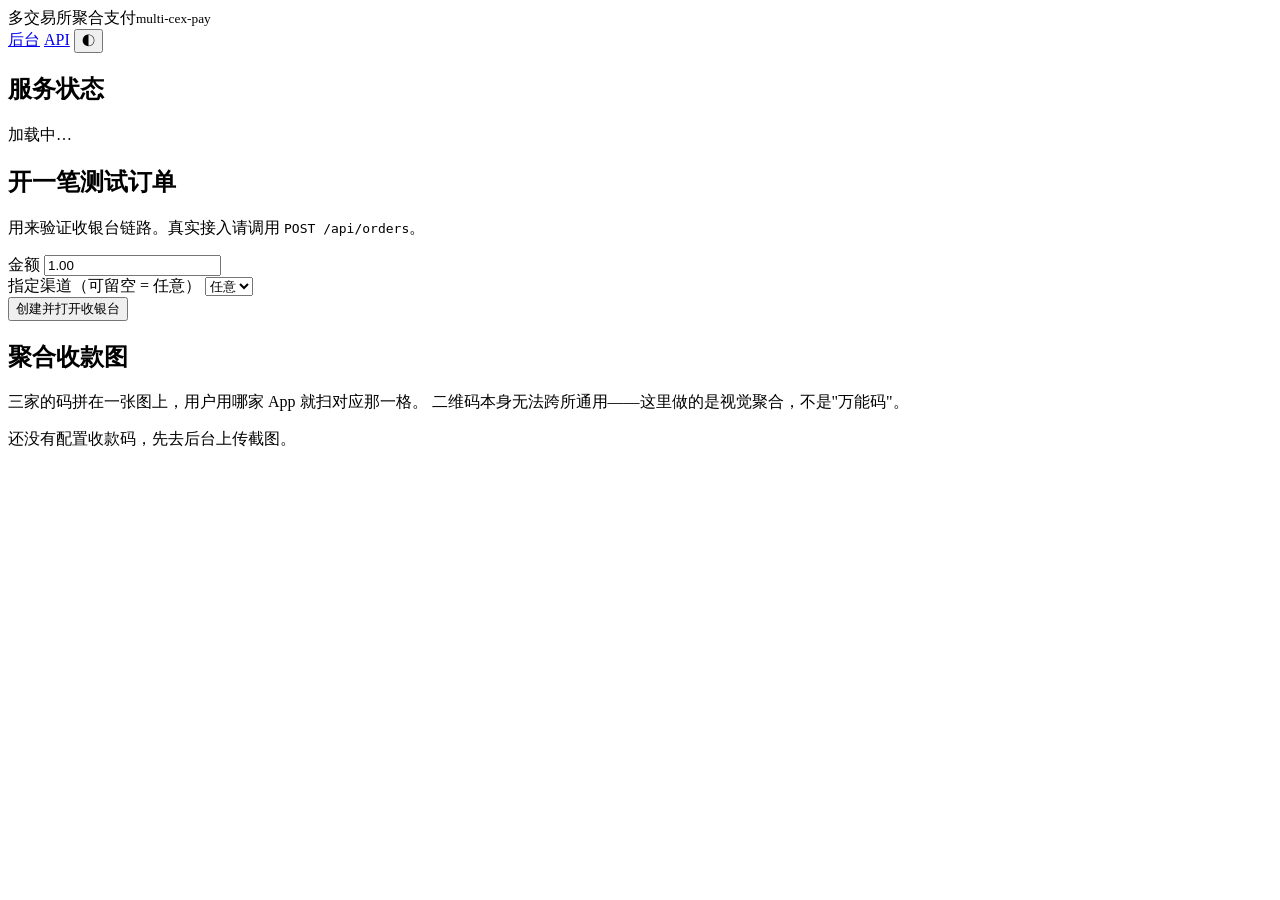
==== web/index.html @ 4de35ccd "feat: 多交易所聚合支付网关（Binance Pay / OKX / Bitget） 用只读 API Key 轮询三家交易所的进账记录，自动核销订单，让个人账户 也能当收款通道用——交易所的商户收" ====
<!doctype html>
<html lang="zh-CN">
<head>
<meta charset="utf-8">
<meta name="viewport" content="width=device-width, initial-scale=1">
<title>多交易所聚合支付</title>
<link rel="stylesheet" href="/static/app.css">
</head>
<body>
<header class="top">
  <div class="brand">多交易所聚合支付<small>multi-cex-pay</small></div>
  <nav>
    <a href="/admin" class="mini">后台</a>
    <a href="/docs" class="mini">API</a>
    <button class="ghost sm" id="themeBtn" title="切换主题">◐</button>
  </nav>
</header>

<div class="wrap">
  <div class="card">
    <h2>服务状态</h2>
    <dl class="kv" id="healthKv" style="margin-top:10px">
      <dt>加载中…</dt><dd></dd>
    </dl>
  </div>

  <div class="card">
    <h2>开一笔测试订单</h2>
    <p class="hint">用来验证收银台链路。真实接入请调用 <code>POST /api/orders</code>。</p>
    <div class="row" style="margin-top:12px">
      <div style="min-width:140px">
        <label>金额</label>
        <input type="text" id="amount" value="1.00">
      </div>
      <div style="min-width:180px">
        <label>指定渠道（可留空 = 任意）</label>
        <select id="exchange"><option value="">任意</option></select>
      </div>
      <div style="align-self:flex-end">
        <button class="primary" id="createBtn">创建并打开收银台</button>
      </div>
    </div>
    <div class="msg" id="createMsg"></div>
  </div>

  <div class="card">
    <h2>聚合收款图</h2>
    <p class="hint">
      三家的码拼在一张图上，用户用哪家 App 就扫对应那一格。
      二维码本身无法跨所通用——这里做的是视觉聚合，不是"万能码"。
    </p>
    <div class="agg-preview" style="margin-top:12px">
      <img src="/api/qr/aggregate.png?layout=row&size=420" alt="聚合收款图"
           onerror="this.replaceWith(Object.assign(document.createElement('p'),{className:'msg warn',textContent:'还没有配置收款码，先去后台上传截图。'}))">
    </div>
  </div>
</div>

<script>
(function () {
  const $ = (id) => document.getElementById(id);
  const saved = (() => { try { return localStorage.getItem("cexpay-theme"); } catch (e) { return null; } })();
  if (saved) document.documentElement.dataset.theme = saved;
  $("themeBtn").onclick = () => {
    const root = document.documentElement;
    root.dataset.theme = root.dataset.theme === "dark" ? "light" : "dark";
    try { localStorage.setItem("cexpay-theme", root.dataset.theme); } catch (e) {}
  };

  fetch("/api/health").then((r) => r.json()).then((d) => {
    $("healthKv").innerHTML =
      `<dt>版本</dt><dd class="mono">${d.version}</dd>` +
      `<dt>已配置渠道</dt><dd>${(d.exchanges || []).join("、") || '<span class="faint">无，请先去后台配置</span>'}</dd>` +
      `<dt>后台轮询</dt><dd>${d.poller ? "运行中" : "已关闭（仅手动核销）"}</dd>`;
  });

  fetch("/api/exchanges").then((r) => r.json()).then((d) => {
    const sel = $("exchange");
    (d.exchanges || []).forEach((e) => {
      const o = document.createElement("option");
      o.value = e.name;
      o.textContent = e.display_name;
      sel.appendChild(o);
    });
  });

  $("createBtn").onclick = async function () {
    this.disabled = true;
    const msg = $("createMsg");
    msg.className = "msg";
    msg.textContent = "创建中…";
    try {
      const res = await fetch("/api/orders", {
        method: "POST",
        headers: { "Content-Type": "application/json" },
        body: JSON.stringify({ amount: $("amount").value.trim(), exchange: $("exchange").value || null }),
      });
      const data = await res.json();
      if (!res.ok) throw new Error(data.detail || "创建失败");
      location.href = data.checkout_url;
    } catch (err) {
      msg.className = "msg err";
      msg.textContent = err.message;
      this.disabled = false;
    }
  };
})();
</script>
</body>
</html>
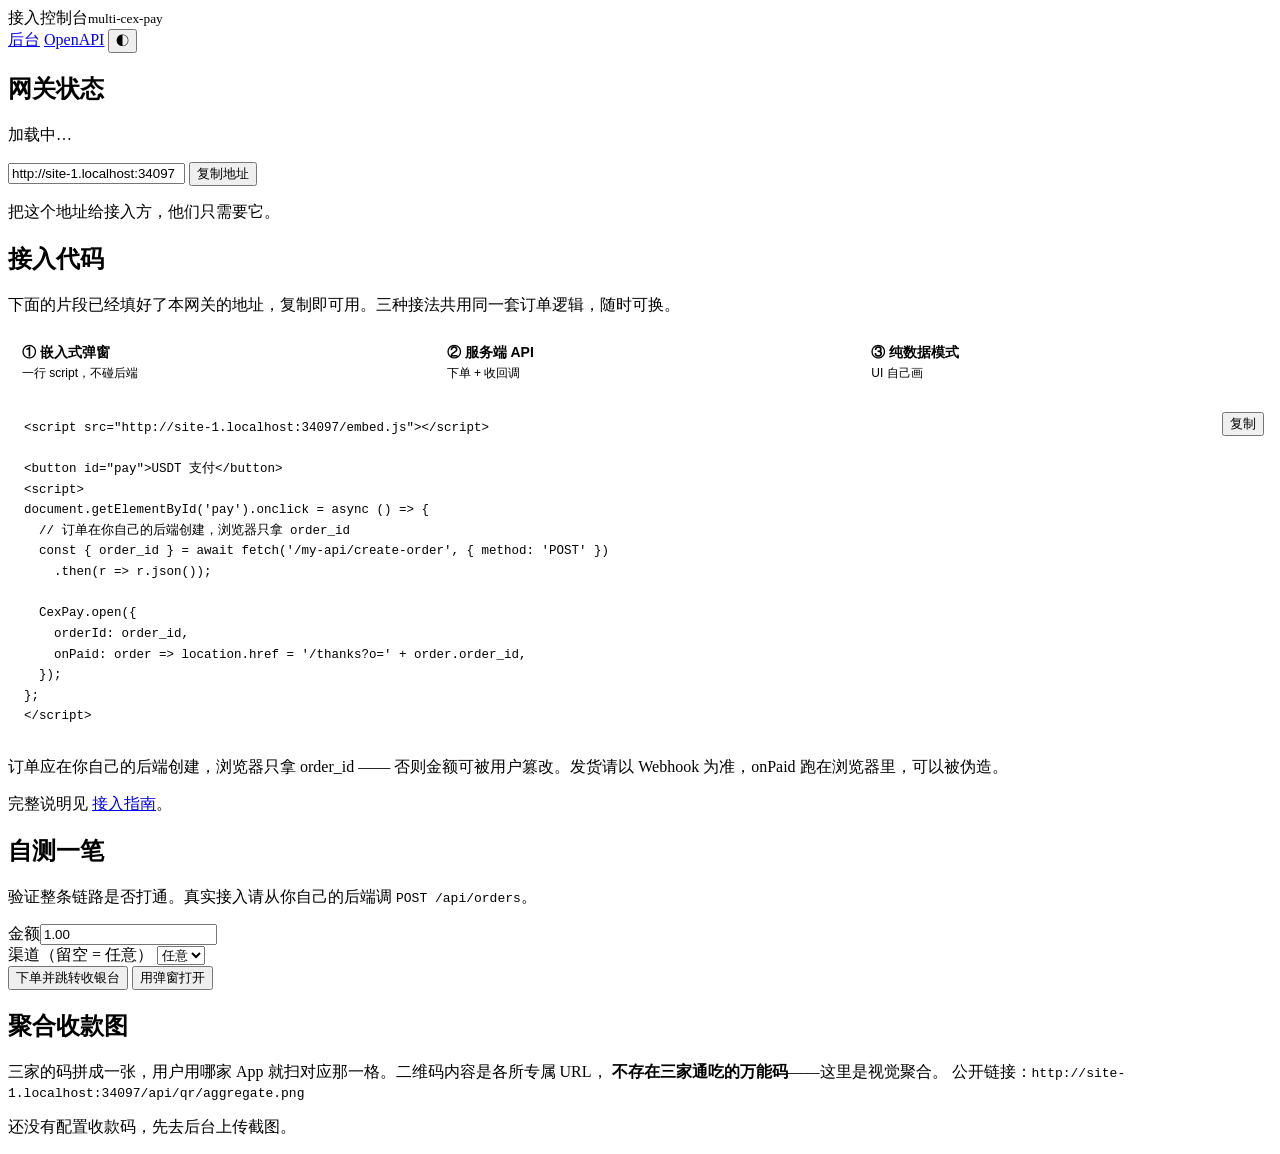
==== commit 8b8f4bde: "feat: 让接入尽量省事 —— 嵌入式弹窗、webhook 自测、接入指南 之前接入只有一条路：自己调 API 再跳转收银台页面。现在按"你是什么情况"分三条：  ① 嵌入式弹窗（web/embed" ====
--- a/web/index.html
+++ b/web/index.html
@@ -3,41 +3,68 @@
 <head>
 <meta charset="utf-8">
 <meta name="viewport" content="width=device-width, initial-scale=1">
-<title>多交易所聚合支付</title>
+<title>接入控制台 · 多交易所聚合支付</title>
 <link rel="stylesheet" href="/static/app.css">
+<style>
+  pre{background:var(--surface-2);border:1px solid var(--border);border-radius:10px;
+      padding:14px 16px;overflow-x:auto;font-size:12.5px;line-height:1.65;margin:0}
+  .snip{position:relative;margin-top:10px}
+  .snip button{position:absolute;top:8px;right:8px}
+  .ways{display:grid;gap:10px;grid-template-columns:repeat(auto-fit,minmax(200px,1fr));margin:14px 0 4px}
+  .way{padding:12px 14px;border:1.5px solid var(--border);border-radius:11px;cursor:pointer;
+       background:var(--surface-2);text-align:left;font-size:13px}
+  .way.active{border-color:var(--accent);background:color-mix(in srgb,var(--accent) 10%,var(--surface))}
+  .way b{display:block;font-size:14px;margin-bottom:3px}
+  .way span{color:var(--text-faint);font-size:12px}
+</style>
 </head>
 <body>
 <header class="top">
-  <div class="brand">多交易所聚合支付<small>multi-cex-pay</small></div>
+  <div class="brand">接入控制台<small>multi-cex-pay</small></div>
   <nav>
     <a href="/admin" class="mini">后台</a>
-    <a href="/docs" class="mini">API</a>
+    <a href="/docs" class="mini">OpenAPI</a>
     <button class="ghost sm" id="themeBtn" title="切换主题">◐</button>
   </nav>
 </header>
 
 <div class="wrap">
   <div class="card">
-    <h2>服务状态</h2>
-    <dl class="kv" id="healthKv" style="margin-top:10px">
-      <dt>加载中…</dt><dd></dd>
-    </dl>
-  </div>
-
-  <div class="card">
-    <h2>开一笔测试订单</h2>
-    <p class="hint">用来验证收银台链路。真实接入请调用 <code>POST /api/orders</code>。</p>
+    <h2>网关状态</h2>
+    <dl class="kv" id="healthKv" style="margin-top:10px"><dt>加载中…</dt><dd></dd></dl>
+    <div class="copy-field" style="margin-top:14px">
+      <input type="text" id="baseUrl" readonly>
+      <button class="sm" data-copy="baseUrl">复制地址</button>
+    </div>
+    <p class="hint">把这个地址给接入方，他们只需要它。</p>
+  </div>
+
+  <div class="card">
+    <h2>接入代码</h2>
+    <p class="hint">下面的片段已经填好了本网关的地址，复制即可用。三种接法共用同一套订单逻辑，随时可换。</p>
+    <div class="ways" id="ways"></div>
+    <div class="snip">
+      <pre><code id="snippet"></code></pre>
+      <button class="sm" data-copy="snippet">复制</button>
+    </div>
+    <p class="hint" id="wayNote"></p>
+    <p class="hint">完整说明见 <a href="https://github.com/XXXDai/multi-cex-pay/blob/main/docs/integration.md">接入指南</a>。</p>
+  </div>
+
+  <div class="card">
+    <h2>自测一笔</h2>
+    <p class="hint">验证整条链路是否打通。真实接入请从你自己的后端调 <code>POST /api/orders</code>。</p>
     <div class="row" style="margin-top:12px">
-      <div style="min-width:140px">
-        <label>金额</label>
-        <input type="text" id="amount" value="1.00">
+      <div style="min-width:120px">
+        <label>金额</label><input type="text" id="amount" value="1.00">
       </div>
-      <div style="min-width:180px">
-        <label>指定渠道（可留空 = 任意）</label>
+      <div style="min-width:170px">
+        <label>渠道（留空 = 任意）</label>
         <select id="exchange"><option value="">任意</option></select>
       </div>
-      <div style="align-self:flex-end">
-        <button class="primary" id="createBtn">创建并打开收银台</button>
+      <div style="align-self:flex-end" class="row tight">
+        <button class="primary" id="createBtn">下单并跳转收银台</button>
+        <button id="embedBtn">用弹窗打开</button>
       </div>
     </div>
     <div class="msg" id="createMsg"></div>
@@ -46,8 +73,9 @@
   <div class="card">
     <h2>聚合收款图</h2>
     <p class="hint">
-      三家的码拼在一张图上，用户用哪家 App 就扫对应那一格。
-      二维码本身无法跨所通用——这里做的是视觉聚合，不是"万能码"。
+      三家的码拼成一张，用户用哪家 App 就扫对应那一格。二维码内容是各所专属 URL，
+      <strong>不存在三家通吃的万能码</strong>——这里是视觉聚合。
+      公开链接：<code id="aggUrl">/api/qr/aggregate.png</code>
     </p>
     <div class="agg-preview" style="margin-top:12px">
       <img src="/api/qr/aggregate.png?layout=row&size=420" alt="聚合收款图"
@@ -56,53 +84,179 @@
   </div>
 </div>
 
+<script src="/embed.js"></script>
 <script>
 (function () {
+  "use strict";
   const $ = (id) => document.getElementById(id);
+  const ORIGIN = location.origin;
+
   const saved = (() => { try { return localStorage.getItem("cexpay-theme"); } catch (e) { return null; } })();
   if (saved) document.documentElement.dataset.theme = saved;
   $("themeBtn").onclick = () => {
-    const root = document.documentElement;
-    root.dataset.theme = root.dataset.theme === "dark" ? "light" : "dark";
-    try { localStorage.setItem("cexpay-theme", root.dataset.theme); } catch (e) {}
+    const r = document.documentElement;
+    r.dataset.theme = r.dataset.theme === "dark" ? "light" : "dark";
+    try { localStorage.setItem("cexpay-theme", r.dataset.theme); } catch (e) {}
   };
 
+  $("baseUrl").value = ORIGIN;
+  $("aggUrl").textContent = ORIGIN + "/api/qr/aggregate.png";
+
+  document.querySelectorAll("[data-copy]").forEach((btn) => {
+    btn.onclick = async () => {
+      const el = $(btn.dataset.copy);
+      const text = el.value !== undefined ? el.value : el.textContent;
+      try { await navigator.clipboard.writeText(text); }
+      catch (e) {
+        const i = document.createElement("textarea");
+        i.value = text; document.body.appendChild(i); i.select();
+        try { document.execCommand("copy"); } catch (_) {}
+        i.remove();
+      }
+      const old = btn.textContent;
+      btn.textContent = "已复制";
+      setTimeout(() => { btn.textContent = old; }, 1400);
+    };
+  });
+
+  /* ---------- 接入片段 ---------- */
+  const WAYS = [
+    {
+      key: "embed",
+      title: "① 嵌入式弹窗",
+      sub: "一行 script，不碰后端",
+      note: "订单应在你自己的后端创建，浏览器只拿 order_id —— 否则金额可被用户篡改。发货请以 Webhook 为准，onPaid 跑在浏览器里，可以被伪造。",
+      code: () => `<script src="${ORIGIN}/embed.js"><\/script>
+
+<button id="pay">USDT 支付</button>
+<script>
+document.getElementById('pay').onclick = async () => {
+  // 订单在你自己的后端创建，浏览器只拿 order_id
+  const { order_id } = await fetch('/my-api/create-order', { method: 'POST' })
+    .then(r => r.json());
+
+  CexPay.open({
+    orderId: order_id,
+    onPaid: order => location.href = '/thanks?o=' + order.order_id,
+  });
+};
+<\/script>`,
+    },
+    {
+      key: "server",
+      title: "② 服务端 API",
+      sub: "下单 + 收回调",
+      note: "pay_amount 才是要让用户付的金额，不是 amount —— 尾数是这笔订单的指纹。带同一个 merchant_ref 重复下单会返回同一张订单，天然幂等。",
+      code: () => `# 1) 下单
+curl -X POST ${ORIGIN}/api/orders \\
+  -H 'Content-Type: application/json' \\
+  -d '{
+        "amount": "9.9",
+        "merchant_ref": "SHOP-1001",
+        "callback_url": "https://myshop.com/webhook",
+        "metadata": {"user_id": 42}
+      }'
+
+# 返回 order.pay_amount = "9.9001"  ← 让用户付这个数
+#     checkout_url                 ← 跳过去即可
+
+# 2) 本地把验签调通（发一条签名正确的假回调）
+cexpay webhook-test http://127.0.0.1:5000/webhook`,
+    },
+    {
+      key: "raw",
+      title: "③ 纯数据模式",
+      sub: "UI 自己画",
+      note: "适合 Telegram Bot、桌面端、小程序，或者你有自己的设计。cexpay openapi -o openapi.json 可以导出规格生成任意语言的客户端。",
+      code: () => `# 下单
+curl -sX POST ${ORIGIN}/api/orders \\
+     -H 'Content-Type: application/json' -d '{"amount":"9.9"}'
+
+# 二维码 PNG（单码 / 聚合图）
+curl -s '${ORIGIN}/api/orders/<order_id>/qr.png?exchange=binance' -o bn.png
+curl -s '${ORIGIN}/api/orders/<order_id>/qr.png?layout=row'        -o all.png
+
+# 有哪些渠道、每个渠道让用户填什么
+curl -s ${ORIGIN}/api/exchanges
+
+# 查状态（配了 webhook 就不用轮询）
+curl -s ${ORIGIN}/api/orders/<order_id>`,
+    },
+  ];
+
+  let active = "embed";
+  function renderWays() {
+    const host = $("ways");
+    host.innerHTML = "";
+    WAYS.forEach((w) => {
+      const b = document.createElement("button");
+      b.className = "way" + (w.key === active ? " active" : "");
+      b.innerHTML = `<b>${w.title}</b><span>${w.sub}</span>`;
+      b.onclick = () => { active = w.key; renderWays(); };
+      host.appendChild(b);
+    });
+    const way = WAYS.find((w) => w.key === active);
+    $("snippet").textContent = way.code();
+    $("wayNote").textContent = way.note;
+  }
+  renderWays();
+
+  /* ---------- 状态 ---------- */
   fetch("/api/health").then((r) => r.json()).then((d) => {
     $("healthKv").innerHTML =
       `<dt>版本</dt><dd class="mono">${d.version}</dd>` +
-      `<dt>已配置渠道</dt><dd>${(d.exchanges || []).join("、") || '<span class="faint">无，请先去后台配置</span>'}</dd>` +
-      `<dt>后台轮询</dt><dd>${d.poller ? "运行中" : "已关闭（仅手动核销）"}</dd>`;
+      `<dt>已配置渠道</dt><dd>${(d.exchanges || []).join("、") ||
+        '<span class="faint">无，先去<a href="/admin">后台</a>配置</span>'}</dd>` +
+      `<dt>自动核销</dt><dd>${d.poller ? "轮询中" : '<span class="faint">已关闭，只能手动核销</span>'}</dd>`;
   });
 
   fetch("/api/exchanges").then((r) => r.json()).then((d) => {
-    const sel = $("exchange");
     (d.exchanges || []).forEach((e) => {
       const o = document.createElement("option");
-      o.value = e.name;
-      o.textContent = e.display_name;
-      sel.appendChild(o);
+      o.value = e.name; o.textContent = e.display_name;
+      $("exchange").appendChild(o);
     });
   });
 
+  /* ---------- 自测 ---------- */
+  async function createOrder() {
+    const res = await fetch("/api/orders", {
+      method: "POST",
+      headers: { "Content-Type": "application/json" },
+      body: JSON.stringify({
+        amount: $("amount").value.trim(),
+        exchange: $("exchange").value || null,
+      }),
+    });
+    const data = await res.json();
+    if (!res.ok) throw new Error(data.detail || "创建失败");
+    return data;
+  }
+
+  function setMsg(text, kind) {
+    const m = $("createMsg");
+    m.textContent = text || "";
+    m.className = "msg" + (kind ? " " + kind : "");
+  }
+
   $("createBtn").onclick = async function () {
-    this.disabled = true;
-    const msg = $("createMsg");
-    msg.className = "msg";
-    msg.textContent = "创建中…";
+    this.disabled = true; setMsg("创建中…");
+    try { location.href = (await createOrder()).checkout_url; }
+    catch (e) { setMsg(e.message, "err"); this.disabled = false; }
+  };
+
+  $("embedBtn").onclick = async function () {
+    this.disabled = true; setMsg("创建中…");
     try {
-      const res = await fetch("/api/orders", {
-        method: "POST",
-        headers: { "Content-Type": "application/json" },
-        body: JSON.stringify({ amount: $("amount").value.trim(), exchange: $("exchange").value || null }),
+      const data = await createOrder();
+      setMsg(`订单 ${data.order.order_id}，应付 ${data.order.pay_amount} ${data.order.currency}`);
+      CexPay.open({
+        orderId: data.order.order_id,
+        onPaid: (o) => setMsg(`支付成功：${o.pay_amount} ${o.currency} 来自 ${o.settlement.exchange}`, "ok"),
+        onExpired: () => setMsg("订单已过期", "warn"),
       });
-      const data = await res.json();
-      if (!res.ok) throw new Error(data.detail || "创建失败");
-      location.href = data.checkout_url;
-    } catch (err) {
-      msg.className = "msg err";
-      msg.textContent = err.message;
-      this.disabled = false;
-    }
+    } catch (e) { setMsg(e.message, "err"); }
+    finally { this.disabled = false; }
   };
 })();
 </script>
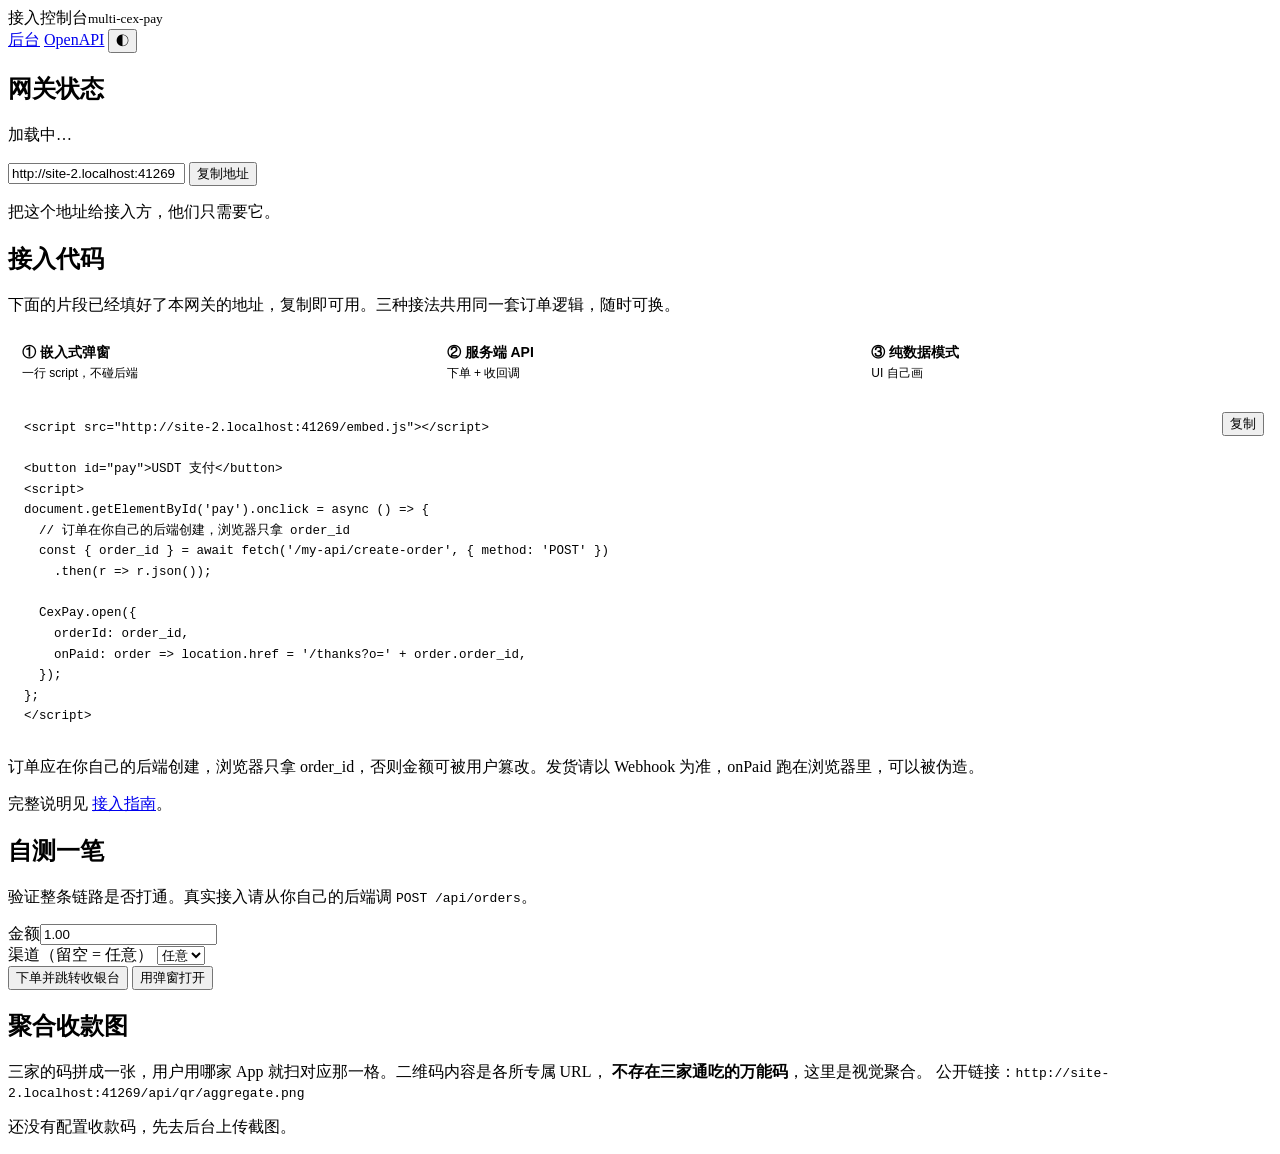
==== commit e1db42e5: "docs: 改掉过度修饰的行文，加上文档的机械检查 原来的文档一眼就是机器写的：README 290 行里有 39 处加粗，matching.md 66 处 加粗加 22 个破折号，表格里到处是 ✅✕" ====
--- a/web/index.html
+++ b/web/index.html
@@ -74,7 +74,7 @@
     <h2>聚合收款图</h2>
     <p class="hint">
       三家的码拼成一张，用户用哪家 App 就扫对应那一格。二维码内容是各所专属 URL，
-      <strong>不存在三家通吃的万能码</strong>——这里是视觉聚合。
+      <strong>不存在三家通吃的万能码</strong>，这里是视觉聚合。
       公开链接：<code id="aggUrl">/api/qr/aggregate.png</code>
     </p>
     <div class="agg-preview" style="margin-top:12px">
@@ -125,7 +125,7 @@
       key: "embed",
       title: "① 嵌入式弹窗",
       sub: "一行 script，不碰后端",
-      note: "订单应在你自己的后端创建，浏览器只拿 order_id —— 否则金额可被用户篡改。发货请以 Webhook 为准，onPaid 跑在浏览器里，可以被伪造。",
+      note: "订单应在你自己的后端创建，浏览器只拿 order_id，否则金额可被用户篡改。发货请以 Webhook 为准，onPaid 跑在浏览器里，可以被伪造。",
       code: () => `<script src="${ORIGIN}/embed.js"><\/script>
 
 <button id="pay">USDT 支付</button>
@@ -146,7 +146,7 @@
       key: "server",
       title: "② 服务端 API",
       sub: "下单 + 收回调",
-      note: "pay_amount 才是要让用户付的金额，不是 amount —— 尾数是这笔订单的指纹。带同一个 merchant_ref 重复下单会返回同一张订单，天然幂等。",
+      note: "pay_amount 才是要让用户付的金额，不是 amount，尾数是这笔订单的指纹。带同一个 merchant_ref 重复下单会返回同一张订单，天然幂等。",
       code: () => `# 1) 下单
 curl -X POST ${ORIGIN}/api/orders \\
   -H 'Content-Type: application/json' \\
